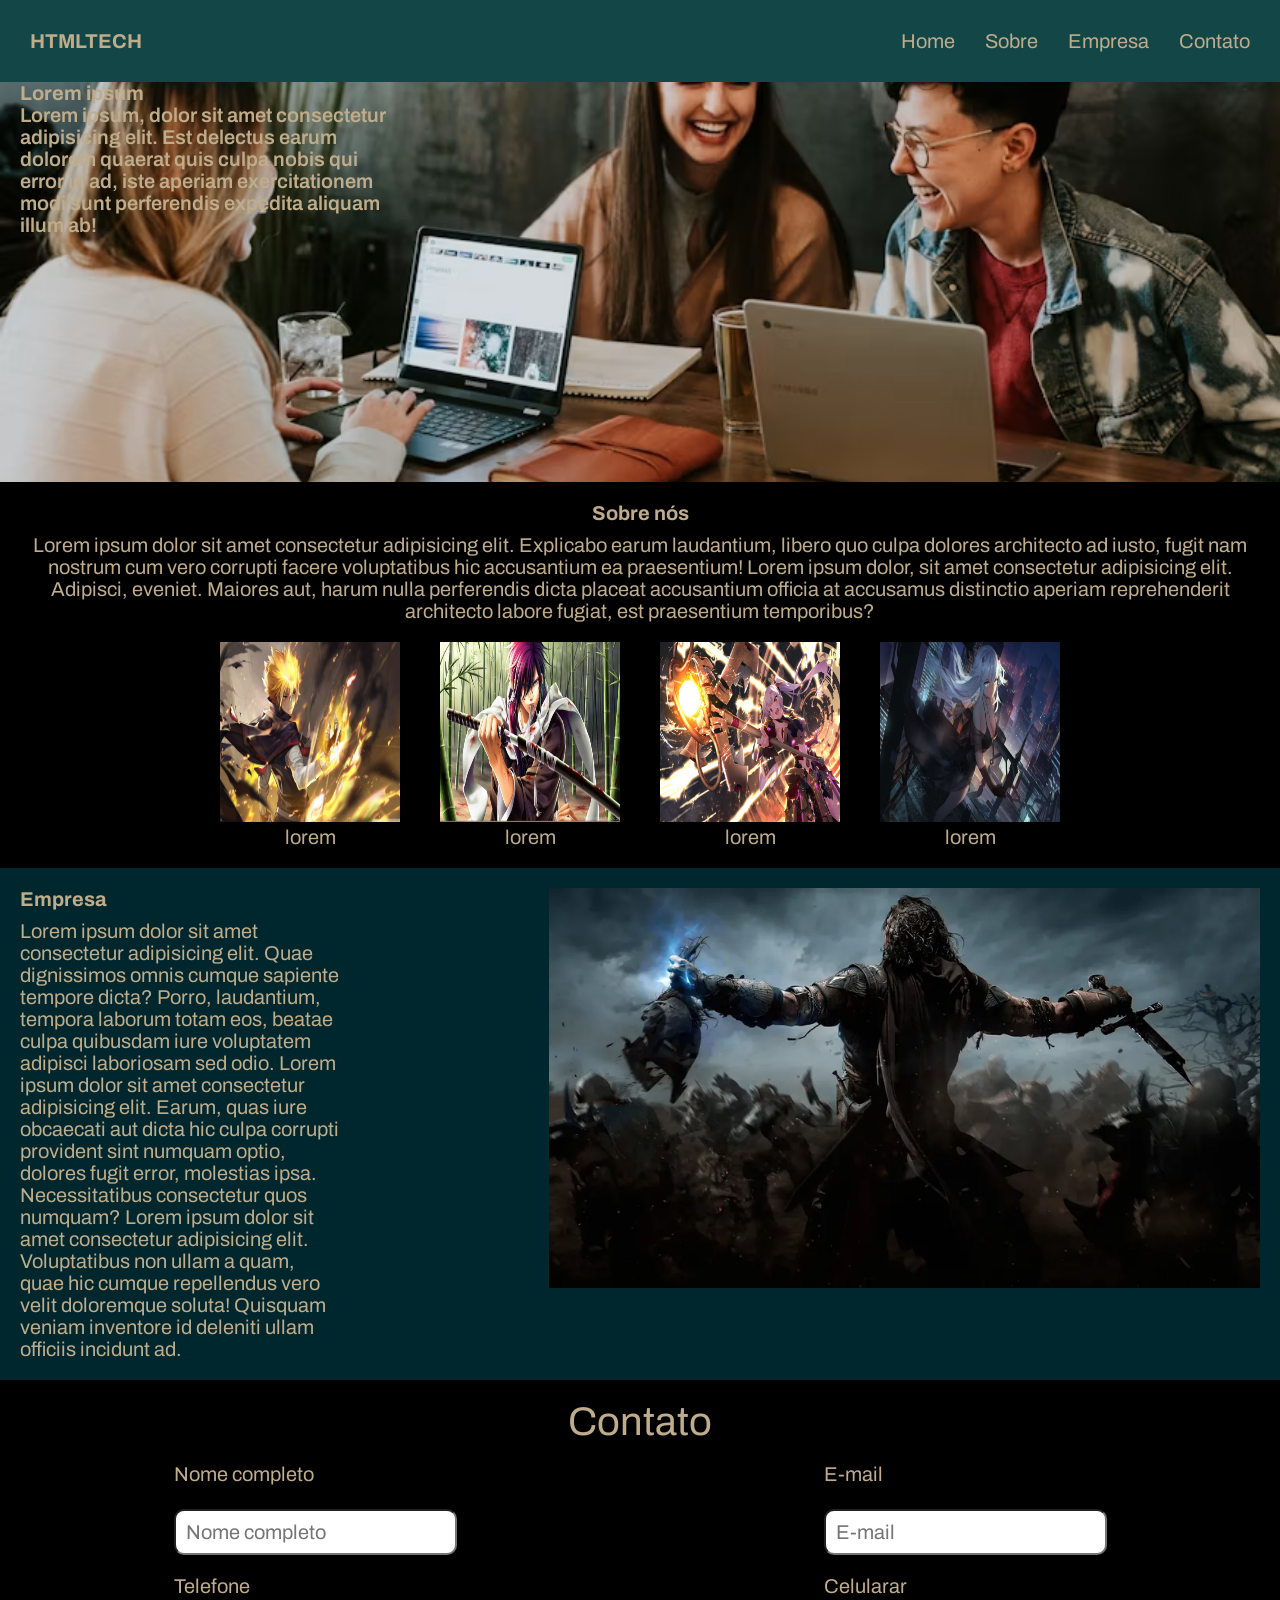
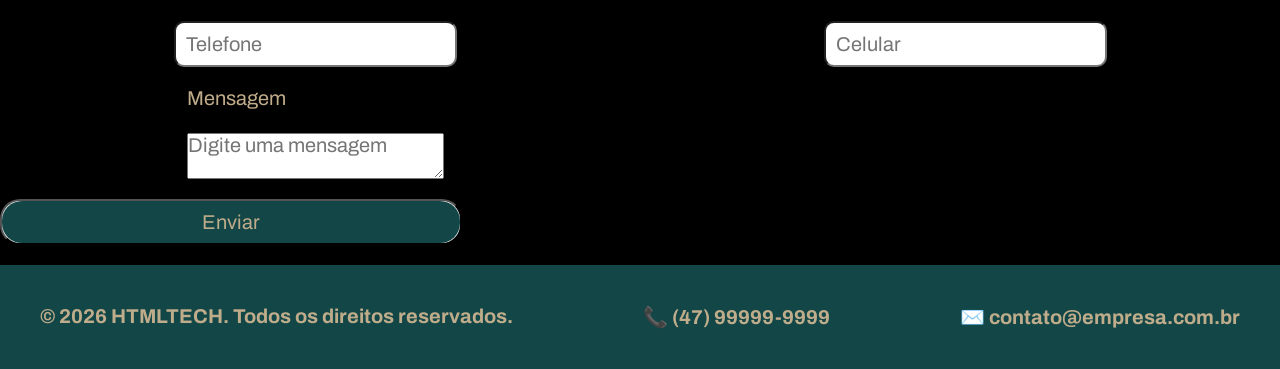
==== index.html @ c2f8fd4a "finalizado" ====
<!DOCTYPE html>
<html lang="en">

<head>
    <meta charset="UTF-8">
    <meta name="viewport" content="width=device-width, initial-scale=1.0">
    <link rel="stylesheet" href="style.css">
    <link rel="preconnect" href="https://fonts.googleapis.com">
    <link rel="preconnect" href="https://fonts.gstatic.com" crossorigin>
    <link
        href="https://fonts.googleapis.com/css2?family=Archivo:ital,wght@0,100..900;1,100..900&family=Poppins:wght@400;700&display=swap"
        rel="stylesheet">
    <title>Site teste</title>
</head>

<body>

    <header class="responsivo">

        <h1>
            <a href="#">HTMLTECH</a>
        </h1>

        <nav>
            <ul class="menu">
                <li><a href="#">Home</a></li>
                <li><a href="#">Sobre</a></li>
                <li><a href="#">Empresa</a></li>
                <li><a href="#">Contato</a></li>
            </ul>
        </nav>

    </header>

    <main class="responsivo">
        <section class="conteudo-inicial">
            <div class="text-principal">
                <h2>Lorem ipsum</h2>
                <p>
                    Lorem ipsum, dolor sit amet consectetur adipisicing elit. Est delectus earum dolorem quaerat quis
                    culpa nobis qui error in ad, iste aperiam exercitationem modi sunt perferendis expedita aliquam
                    illum ab!
                </p>
            </div>
        </section>

        <section class="responsivo">
            <div class="texto-sobre">
                <h3>Sobre nós</h3>
                <p>
                    Lorem ipsum dolor sit amet consectetur adipisicing elit. Explicabo earum laudantium, libero quo
                    culpa dolores architecto ad iusto, fugit nam nostrum cum vero corrupti facere voluptatibus hic
                    accusantium ea praesentium!
                    Lorem ipsum dolor, sit amet consectetur adipisicing elit. Adipisci, eveniet. Maiores aut, harum
                    nulla perferendis dicta placeat accusantium officia at accusamus distinctio aperiam reprehenderit
                    architecto labore fugiat, est praesentium temporibus?
                </p>
            </div>
            <div class="cards">

                <div>
                    <img src="img/img-1 (11).jpg" alt="">
                    <p>lorem</p>
                </div>

                <div>
                    <img src="img/img-1 (12).jpg" alt="">
                    <p>lorem</p>
                </div>
                <div>
                    <img src="img/img-1 (13).jpg" alt="">
                    <p>lorem</p>
                </div>
                <div>
                    <img src="img/img-1 (10).webp" alt="">
                    <p>lorem</p>
                </div>
            </div>
        </section>

        <section class="empresa responsivo">
            <div>
                <h3>Empresa</h3>
                <p>
                    Lorem ipsum dolor sit amet consectetur adipisicing elit. Quae dignissimos omnis cumque sapiente
                    tempore dicta? Porro, laudantium, tempora laborum totam eos, beatae culpa quibusdam iure voluptatem
                    adipisci laboriosam sed odio.
                    Lorem ipsum dolor sit amet consectetur adipisicing elit. Earum, quas iure obcaecati aut dicta hic
                    culpa corrupti provident sint numquam optio, dolores fugit error, molestias ipsa. Necessitatibus
                    consectetur quos numquam?
                    Lorem ipsum dolor sit amet consectetur adipisicing elit. Voluptatibus non ullam a quam, quae hic
                    cumque repellendus vero velit doloremque soluta! Quisquam veniam inventore id deleniti ullam
                    officiis incidunt ad.
                </p>
            </div>
            <img src="img/img-1 (4).webp" alt="">
        </section>

        <section class="contato responsivo">

            <form action="" method="post" enctype="multipart/form-data">

                <fieldset>

                    <legend>
                        Contato
                    </legend>

                    <div class="infos">
                        <div class="grid">
                            <label for="name">Nome completo</label>
                            <input type="text" name="name" id="name" placeholder="Nome completo">
                        </div>

                        <div class="grid">
                            <label for="email">E-mail</label>
                            <input type="email" name="email" id="email" placeholder="E-mail">
                        </div>

                        <div class="grid">
                            <label for="phone">Telefone</label>
                            <input type="number" name="phone" id="phone" placeholder="Telefone">
                        </div>

                        <div class="grid">
                            <label for="smartphone">Celularar</label>
                            <input type="number" name="smartphone" id="smartphone" placeholder="Celular">
                        </div>

                        <div class="grid area-message">
                            <label for="message">Mensagem</label>
                            <textarea name="message" id="message" placeholder="Digite uma mensagem"></textarea>
                        </div>

                    </div>

                    <button class="button">
                       <a href="#">Enviar</a> 
                    </button>

                </fieldset>
            </form>
        </section>
    </main>

    <footer class="footer">
        <h4>© 2026 HTMLTECH. Todos os direitos reservados.</h4>

        <h4>📞 (47) 99999-9999</h4>

        <h4>✉️ contato@empresa.com.br</h4>
    </footer>
</body>

</html>
---- style.css ----
@import url(global.css);
@import url(header.css);
@import url(main.css);
@import url(section.css);
@import url(footer.css);
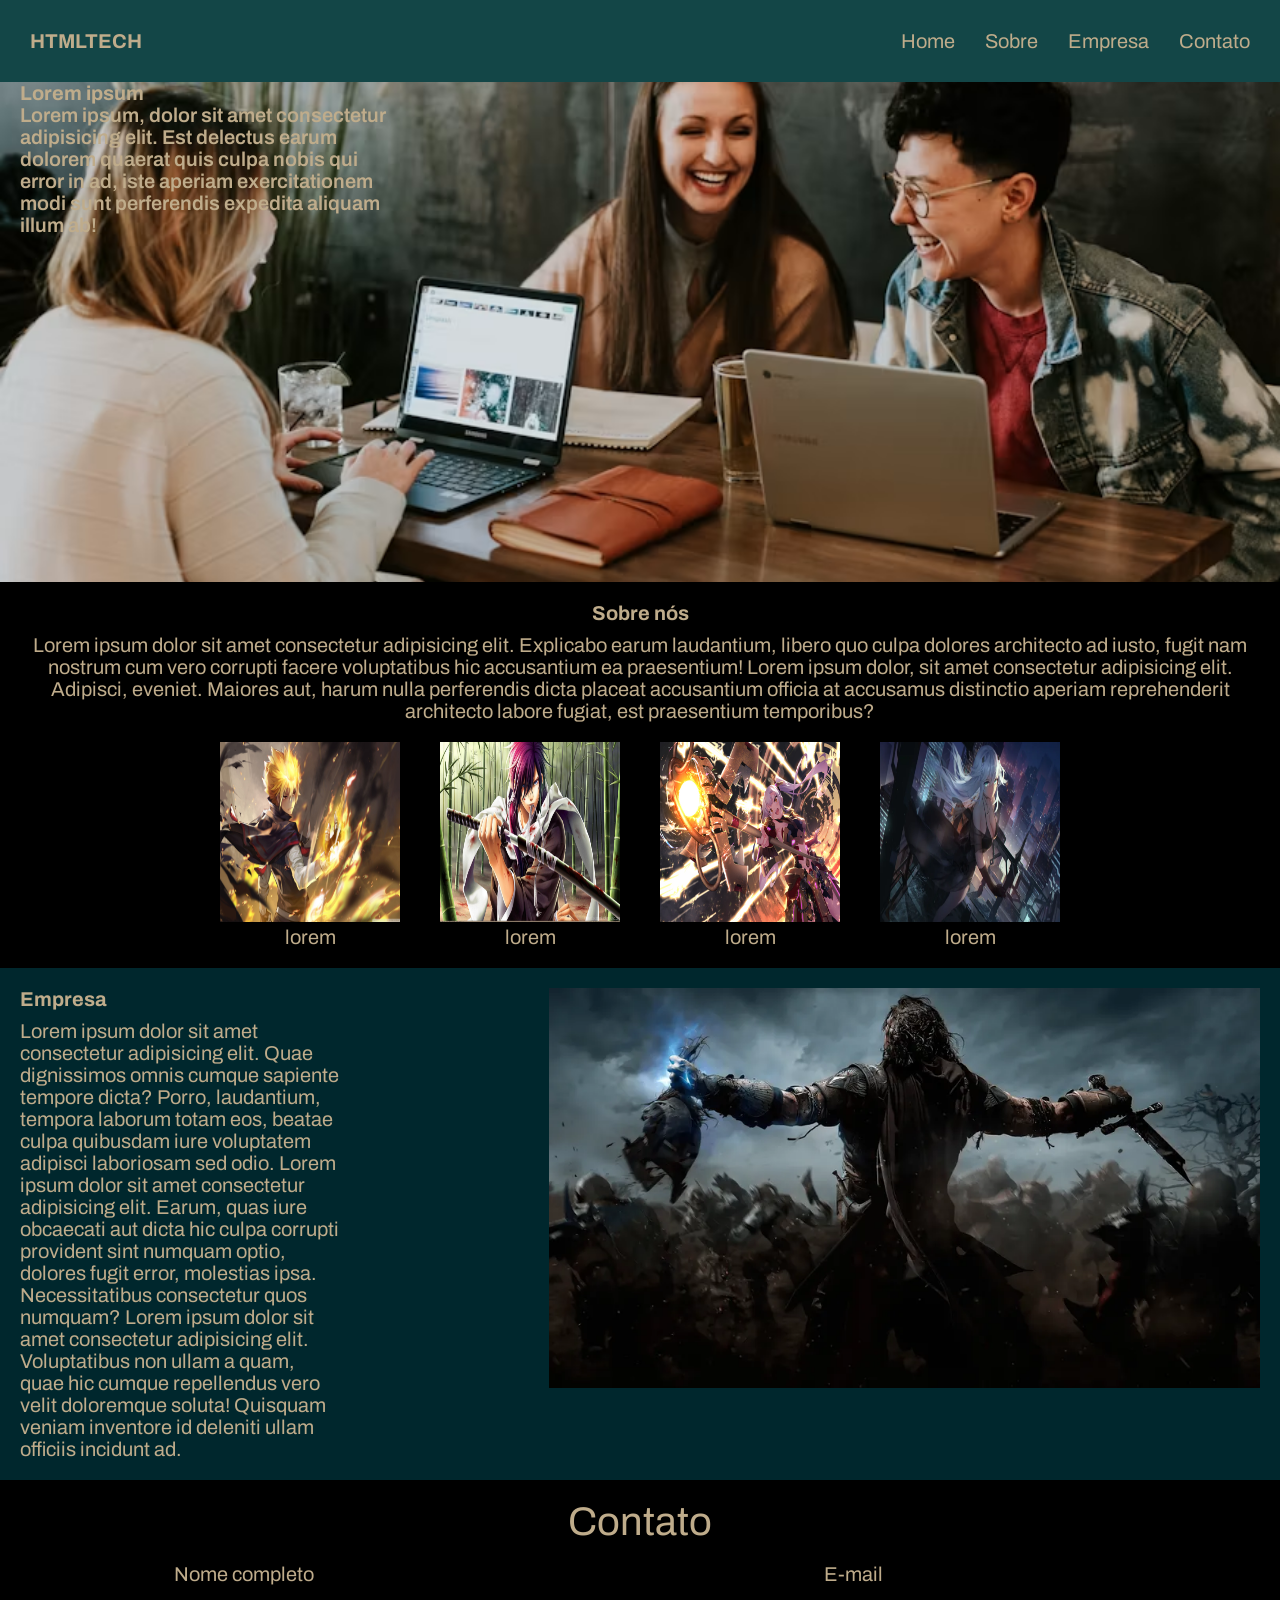
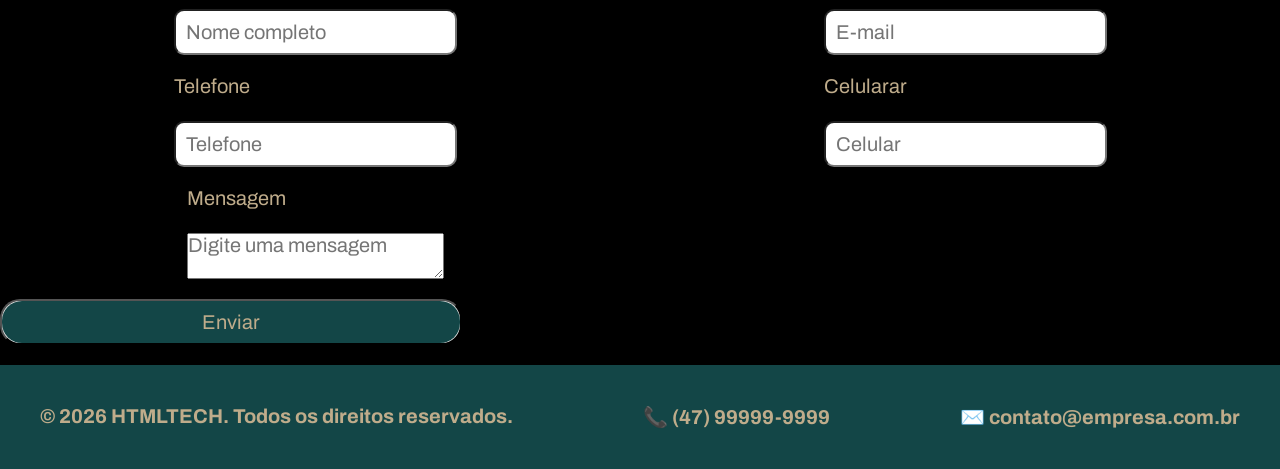
==== commit fa34f445: "footer" ====
--- a/index.html
+++ b/index.html
@@ -143,7 +143,7 @@
         </section>
     </main>
 
-    <footer class="footer">
+    <footer class="footer responsivo">
         <h4>© 2026 HTMLTECH. Todos os direitos reservados.</h4>
 
         <h4>📞 (47) 99999-9999</h4>
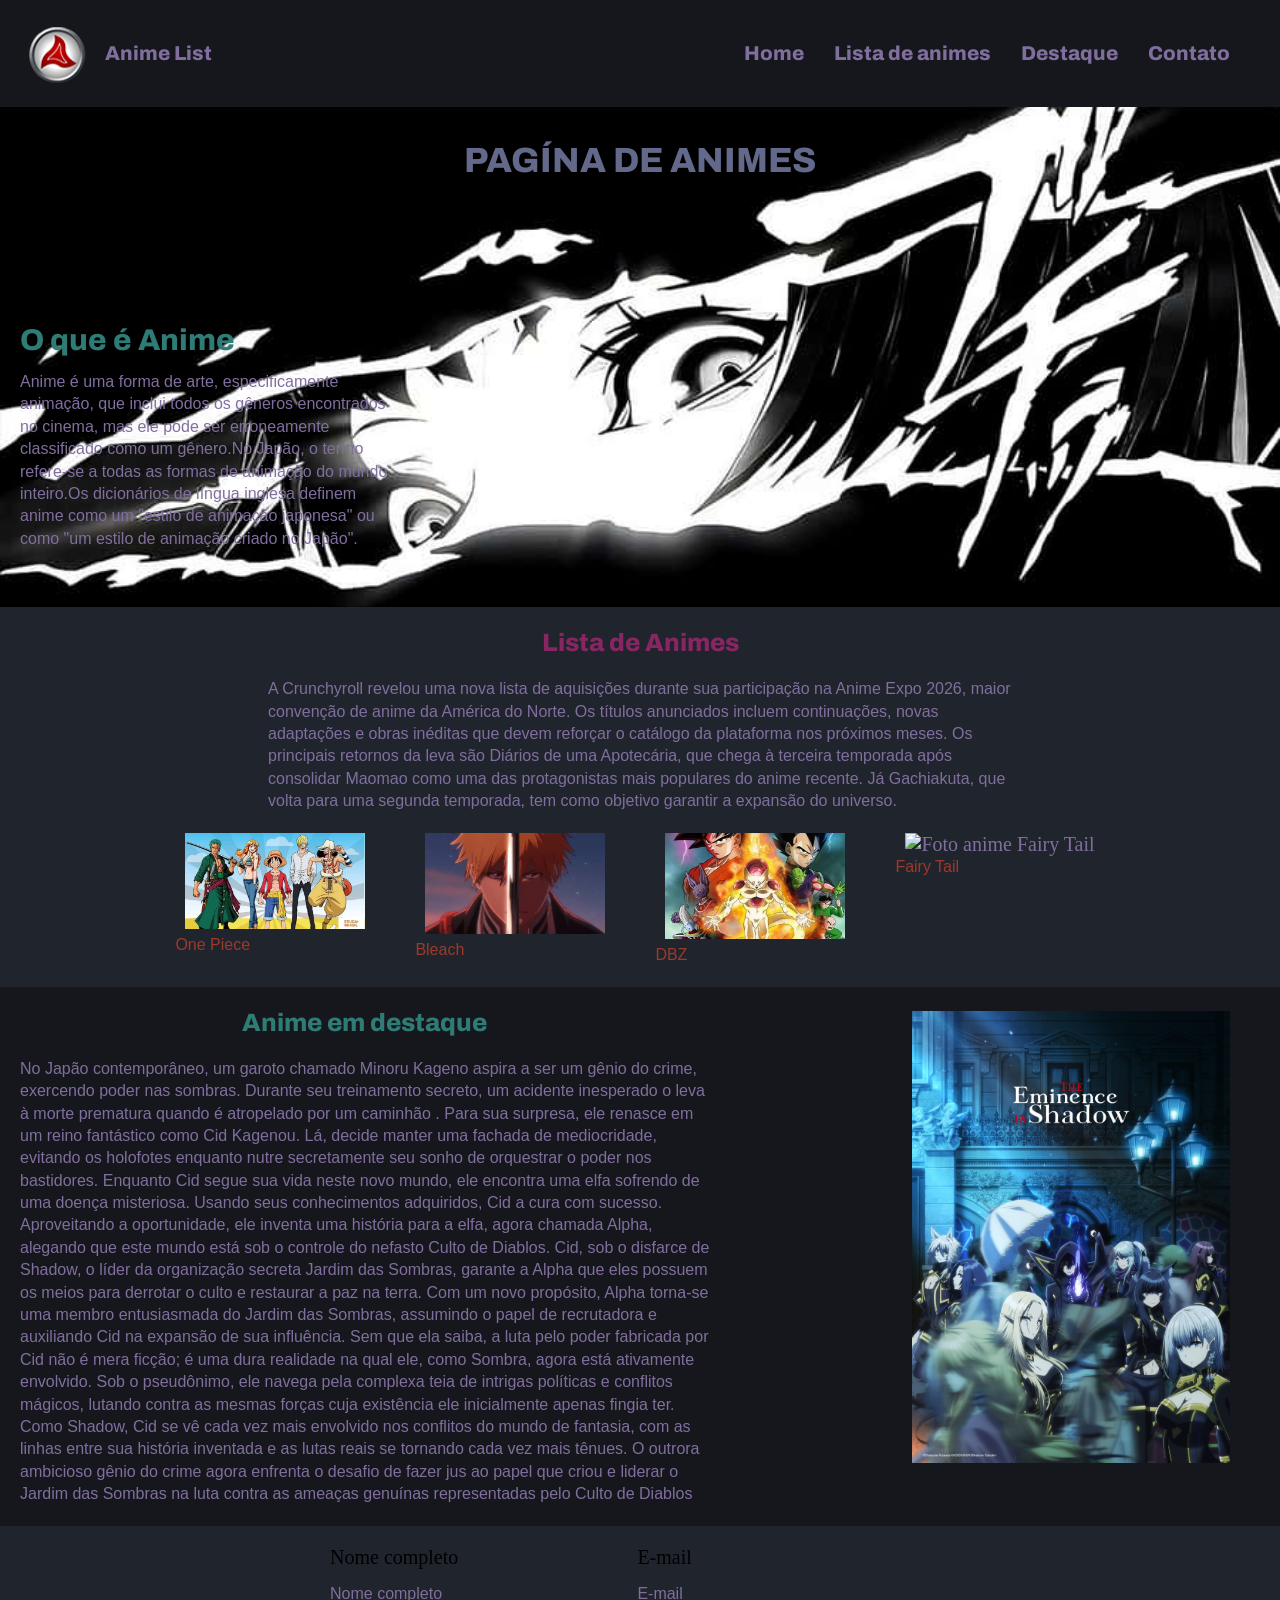
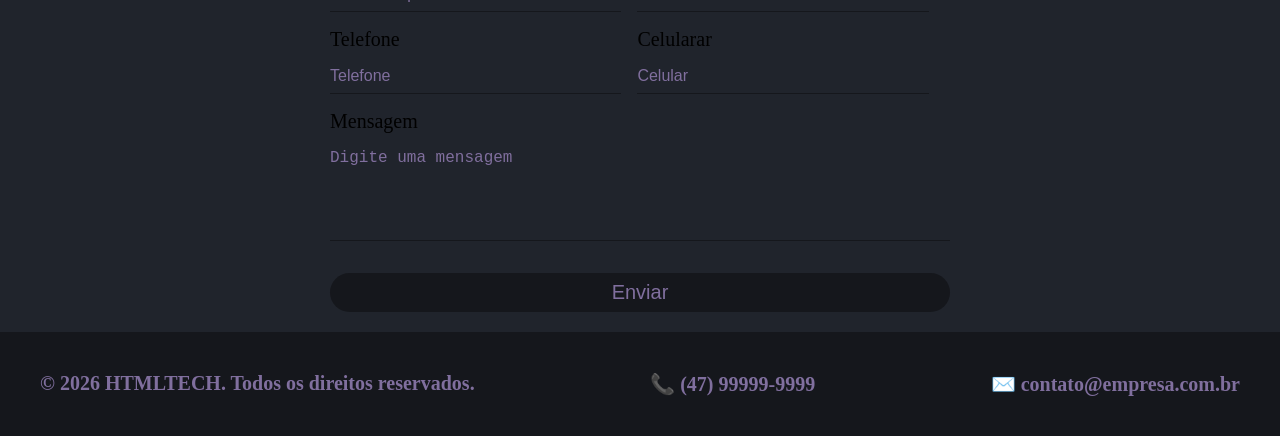
==== commit 28a38cc4: "atualizacao" ====
--- a/index.html
+++ b/index.html
@@ -1,5 +1,5 @@
 <!DOCTYPE html>
-<html lang="en">
+<html lang="pt-br">
 
 <head>
     <meta charset="UTF-8">
@@ -10,140 +10,164 @@
     <link
         href="https://fonts.googleapis.com/css2?family=Archivo:ital,wght@0,100..900;1,100..900&family=Poppins:wght@400;700&display=swap"
         rel="stylesheet">
+    <link rel="preconnect" href="https://fonts.googleapis.com">
+    <link rel="preconnect" href="https://fonts.gstatic.com" crossorigin>
+    <link
+        href="https://fonts.googleapis.com/css2?family=Archivo:ital,wght@0,100..900;1,100..900&family=Poppins:wght@400;700&display=swap"
+        rel="stylesheet">
     <title>Site teste</title>
 </head>
 
 <body>
 
-    <header class="responsivo">
+       <header class="mobile container">
 
-        <h1>
-            <a href="#">HTMLTECH</a>
-        </h1>
+        <span>
+            <img src="img/logo.png" alt="Logo">
+            <a href="#">Anime List</a>
+        </span>
 
         <nav>
-            <ul class="menu">
-                <li><a href="#">Home</a></li>
-                <li><a href="#">Sobre</a></li>
-                <li><a href="#">Empresa</a></li>
-                <li><a href="#">Contato</a></li>
+            <ul class="menu container">
+                <li><a href="index.html">Home</a></li>
+                <li><a href="index.html">Lista de animes</a></li>
+                <li><a href="index.html">Destaque</a></li>
+                <li><a href="index.html">Contato</a></li>
             </ul>
         </nav>
 
     </header>
 
-    <main class="responsivo">
-        <section class="conteudo-inicial">
-            <div class="text-principal">
-                <h2>Lorem ipsum</h2>
+    <main class="mobile">
+
+        <section class="initial-main container">
+
+            <h1>
+                Pagína de Animes
+            </h1>
+
+            <div class="content-initial">
+                <h2>O que é Anime</h2>
                 <p>
-                    Lorem ipsum, dolor sit amet consectetur adipisicing elit. Est delectus earum dolorem quaerat quis
-                    culpa nobis qui error in ad, iste aperiam exercitationem modi sunt perferendis expedita aliquam
-                    illum ab!
+                    Anime é uma forma de arte, especificamente animação, que inclui todos os gêneros encontrados no
+                    cinema, mas ele pode ser erroneamente classificado como um gênero.No Japão, o termo refere-se a
+                    todas as formas de animação do mundo inteiro.Os dicionários de língua inglesa definem anime como um
+                    "estilo de animação japonesa" ou como "um estilo de animação criado no Japão".
                 </p>
             </div>
         </section>
 
-        <section class="responsivo">
-            <div class="texto-sobre">
-                <h3>Sobre nós</h3>
+        <section class="mobile">
+            <div class="about container">
+                <h3>Lista de Animes</h3>
                 <p>
-                    Lorem ipsum dolor sit amet consectetur adipisicing elit. Explicabo earum laudantium, libero quo
-                    culpa dolores architecto ad iusto, fugit nam nostrum cum vero corrupti facere voluptatibus hic
-                    accusantium ea praesentium!
-                    Lorem ipsum dolor, sit amet consectetur adipisicing elit. Adipisci, eveniet. Maiores aut, harum
-                    nulla perferendis dicta placeat accusantium officia at accusamus distinctio aperiam reprehenderit
-                    architecto labore fugiat, est praesentium temporibus?
+                    A Crunchyroll revelou uma nova lista de aquisições durante sua participação na Anime Expo 2026,
+                    maior convenção de anime da América do Norte. Os títulos anunciados incluem continuações, novas
+                    adaptações e obras inéditas que devem reforçar o catálogo da plataforma nos próximos meses.
+
+                    Os principais retornos da leva são Diários de uma Apotecária, que chega à terceira temporada após
+                    consolidar Maomao como uma das protagonistas mais populares do anime recente. Já Gachiakuta, que
+                    volta para uma segunda temporada, tem como objetivo garantir a expansão do universo.
                 </p>
             </div>
             <div class="cards">
 
                 <div>
-                    <img src="img/img-1 (11).jpg" alt="">
-                    <p>lorem</p>
+                    <a href="anime-1.html">
+                        <img src="img/img/img-01.jpg" alt="Foto anime One Piece">
+                    </a>
+                    <p>One Piece</p>
                 </div>
 
                 <div>
-                    <img src="img/img-1 (12).jpg" alt="">
-                    <p>lorem</p>
+                    <a href="anime-2.html">
+                        <img src="img/img/img-02.jpg" alt="Foto anime Bleach">
+                    </a>
+                    <p>Bleach</p>
                 </div>
                 <div>
-                    <img src="img/img-1 (13).jpg" alt="">
-                    <p>lorem</p>
+                    <a href="anime-3.html" target="_blank">
+                        <img src="img/img/img-03.jpg" alt="Foto anime DBZ">
+                    </a>
+                    <p>DBZ</p>
                 </div>
                 <div>
-                    <img src="img/img-1 (10).webp" alt="">
-                    <p>lorem</p>
+                    <a href="anime-4.html" target="_blank">
+                        <img src="img/img/img-04.jpg" alt="Foto anime Fairy Tail">
+                    </a>
+                    <p>Fairy Tail</p>
                 </div>
             </div>
         </section>
 
-        <section class="empresa responsivo">
+        <section class="mobile container prominence ">
             <div>
-                <h3>Empresa</h3>
+                <h3>Anime em destaque</h3>
                 <p>
-                    Lorem ipsum dolor sit amet consectetur adipisicing elit. Quae dignissimos omnis cumque sapiente
-                    tempore dicta? Porro, laudantium, tempora laborum totam eos, beatae culpa quibusdam iure voluptatem
-                    adipisci laboriosam sed odio.
-                    Lorem ipsum dolor sit amet consectetur adipisicing elit. Earum, quas iure obcaecati aut dicta hic
-                    culpa corrupti provident sint numquam optio, dolores fugit error, molestias ipsa. Necessitatibus
-                    consectetur quos numquam?
-                    Lorem ipsum dolor sit amet consectetur adipisicing elit. Voluptatibus non ullam a quam, quae hic
-                    cumque repellendus vero velit doloremque soluta! Quisquam veniam inventore id deleniti ullam
-                    officiis incidunt ad.
+                    No Japão contemporâneo, um garoto chamado Minoru Kageno aspira a ser um gênio do crime, exercendo
+                    poder nas sombras. Durante seu treinamento secreto, um acidente inesperado o leva à morte prematura
+                    quando é atropelado por um caminhão . Para sua surpresa, ele renasce em um reino fantástico como Cid
+                    Kagenou. Lá, decide manter uma fachada de mediocridade, evitando os holofotes enquanto nutre
+                    secretamente seu sonho de orquestrar o poder nos bastidores.
+                    Enquanto Cid segue sua vida neste novo mundo, ele encontra uma elfa sofrendo de uma doença
+                    misteriosa. Usando seus conhecimentos adquiridos, Cid a cura com sucesso. Aproveitando a
+                    oportunidade, ele inventa uma história para a elfa, agora chamada Alpha, alegando que este mundo
+                    está sob o controle do nefasto Culto de Diablos. Cid, sob o disfarce de Shadow, o líder da
+                    organização secreta Jardim das Sombras, garante a Alpha que eles possuem os meios para derrotar o
+                    culto e restaurar a paz na terra.
+                    Com um novo propósito, Alpha torna-se uma membro entusiasmada do Jardim das Sombras, assumindo o
+                    papel de recrutadora e auxiliando Cid na expansão de sua influência. Sem que ela saiba, a luta pelo
+                    poder fabricada por Cid não é mera ficção; é uma dura realidade na qual ele, como Sombra, agora está
+                    ativamente envolvido. Sob o pseudônimo, ele navega pela complexa teia de intrigas políticas e
+                    conflitos mágicos, lutando contra as mesmas forças cuja existência ele inicialmente apenas fingia
+                    ter.
+                    Como Shadow, Cid se vê cada vez mais envolvido nos conflitos do mundo de fantasia, com as linhas
+                    entre sua história inventada e as lutas reais se tornando cada vez mais tênues. O outrora ambicioso
+                    gênio do crime agora enfrenta o desafio de fazer jus ao papel que criou e liderar o Jardim das
+                    Sombras na luta contra as ameaças genuínas representadas pelo Culto de Diablos
                 </p>
             </div>
-            <img src="img/img-1 (4).webp" alt="">
+            <img src="img/img/img-prominence.jpg" alt="Foto da empresa">
         </section>
 
-        <section class="contato responsivo">
+        <section class="mobile container contact">
 
-            <form action="" method="post" enctype="multipart/form-data">
 
-                <fieldset>
+            <form class="contact-form" method="post" enctype="multipart/form-data">
 
-                    <legend>
-                        Contato
-                    </legend>
+                <label>
+                    <span>Nome completo</span>
+                    <input type="text" placeholder="Nome completo">
+                </label>
 
-                    <div class="infos">
-                        <div class="grid">
-                            <label for="name">Nome completo</label>
-                            <input type="text" name="name" id="name" placeholder="Nome completo">
-                        </div>
+                <label>
+                    <span>E-mail</span>
+                    <input type="email" placeholder="E-mail">
+                </label>
 
-                        <div class="grid">
-                            <label for="email">E-mail</label>
-                            <input type="email" name="email" id="email" placeholder="E-mail">
-                        </div>
+                <label>
+                    <span>Telefone</span>
+                    <input type="number" placeholder="Telefone">
+                </label>
 
-                        <div class="grid">
-                            <label for="phone">Telefone</label>
-                            <input type="number" name="phone" id="phone" placeholder="Telefone">
-                        </div>
+                <label>
+                    <span>Celularar</span>
+                    <input type="text" id="smartphone" placeholder="Celular">
+                </label>
 
-                        <div class="grid">
-                            <label for="smartphone">Celularar</label>
-                            <input type="number" name="smartphone" id="smartphone" placeholder="Celular">
-                        </div>
+                <label class="message">
+                    <span>Mensagem</span>
+                    <textarea placeholder="Digite uma mensagem"></textarea>
+                </label>
 
-                        <div class="grid area-message">
-                            <label for="message">Mensagem</label>
-                            <textarea name="message" id="message" placeholder="Digite uma mensagem"></textarea>
-                        </div>
 
-                    </div>
 
-                    <button class="button">
-                       <a href="#">Enviar</a> 
-                    </button>
-
-                </fieldset>
+                <button>Enviar</button>
             </form>
         </section>
     </main>
 
-    <footer class="footer responsivo">
+    <footer class="mobile">
         <h4>© 2026 HTMLTECH. Todos os direitos reservados.</h4>
 
         <h4>📞 (47) 99999-9999</h4>
--- a/style.css
+++ b/style.css
@@ -2,4 +2,6 @@
 @import url(header.css);
 @import url(main.css);
 @import url(section.css);
-@import url(footer.css);+@import url(footer.css);
+@import url(container.css);
+@import url(mobile.css);
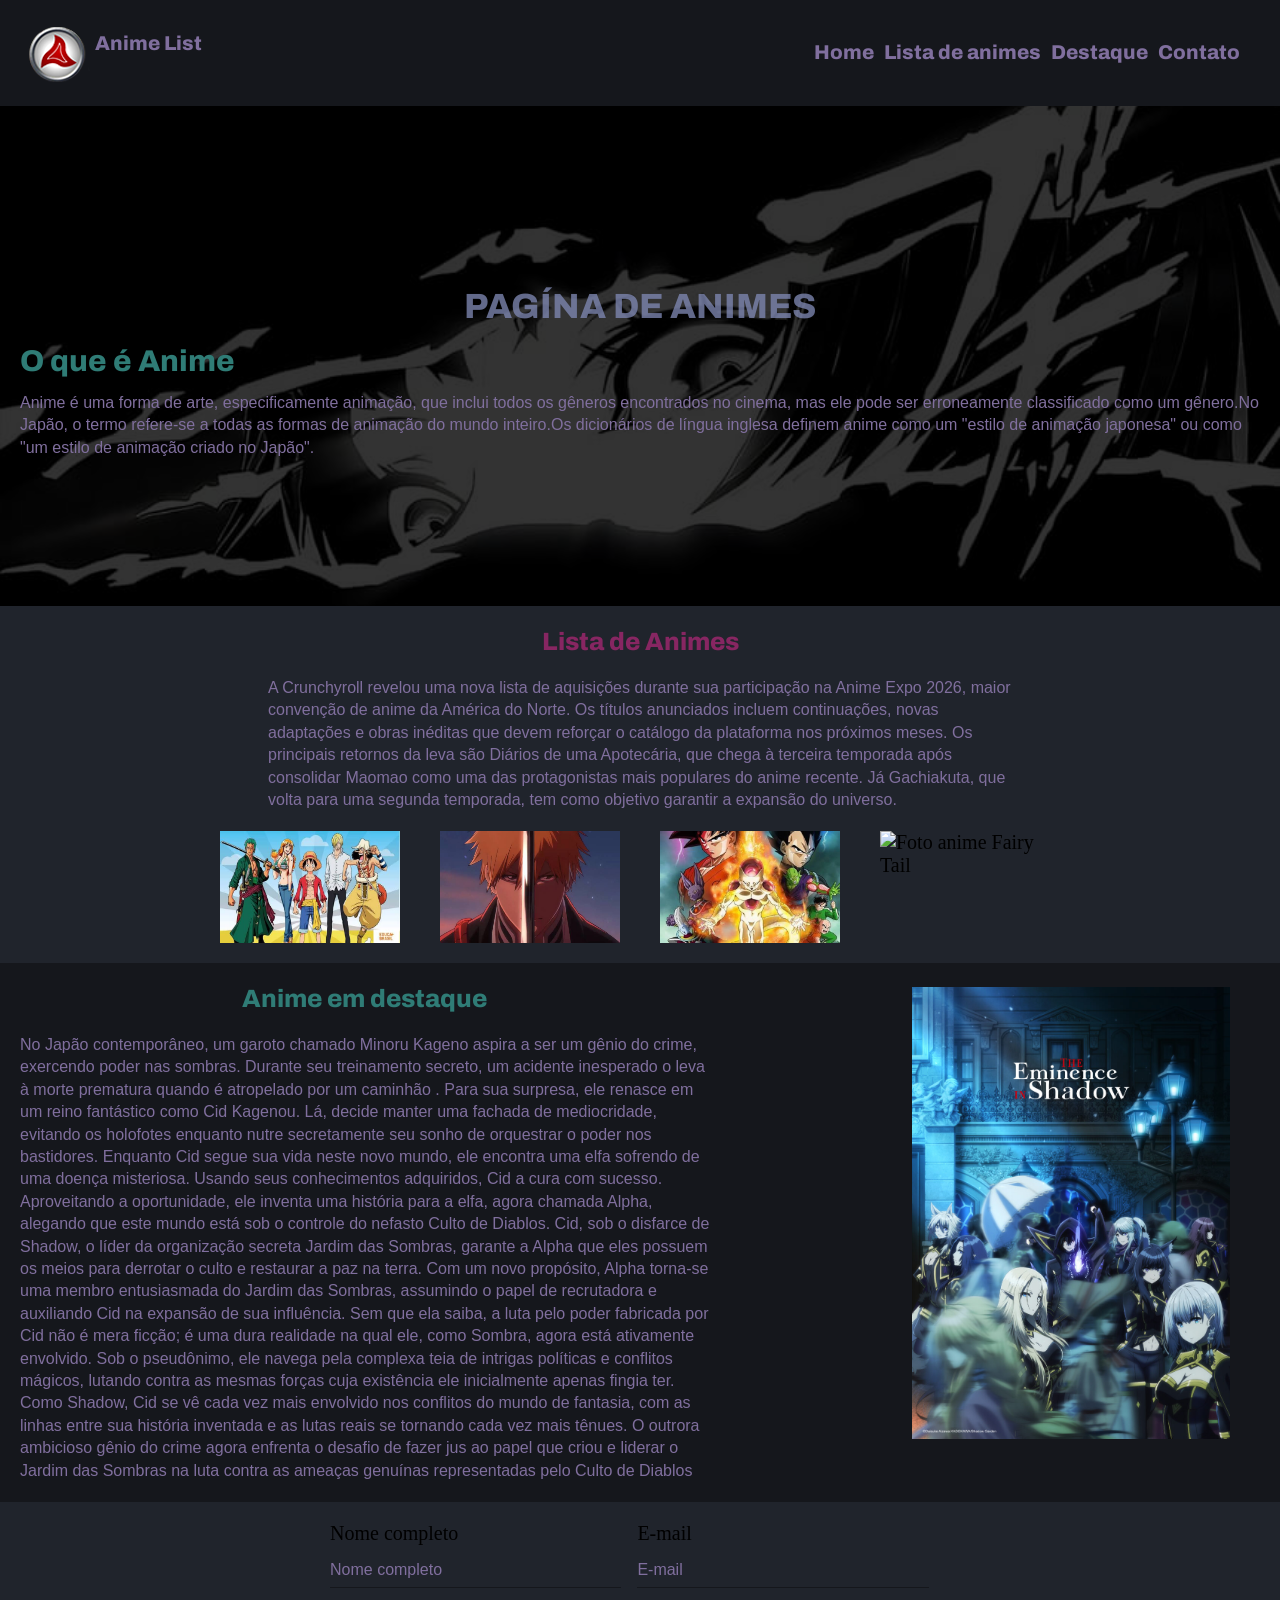
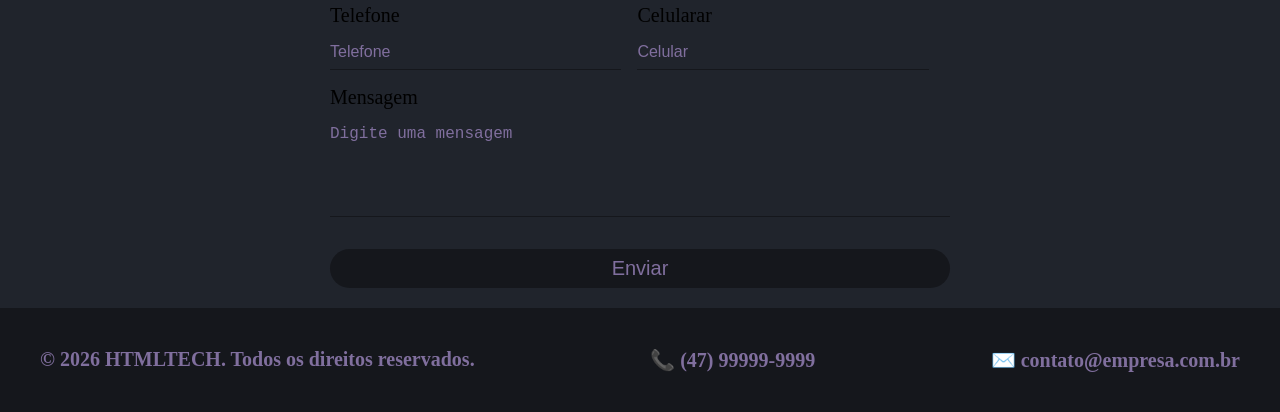
==== commit 72d2030b: "header" ====
--- a/index.html
+++ b/index.html
@@ -20,7 +20,7 @@
 
 <body>
 
-       <header class="mobile container">
+    <header class="mobile container">
 
         <span>
             <img src="img/logo.png" alt="Logo">
@@ -30,9 +30,9 @@
         <nav>
             <ul class="menu container">
                 <li><a href="index.html">Home</a></li>
-                <li><a href="index.html">Lista de animes</a></li>
-                <li><a href="index.html">Destaque</a></li>
-                <li><a href="index.html">Contato</a></li>
+                <li><a href="#anime-list">Lista de animes</a></li>
+                <li><a href="#prominence">Destaque</a></li>
+                <li><a href="#contact">Contato</a></li>
             </ul>
         </nav>
 
@@ -40,13 +40,16 @@
 
     <main class="mobile">
 
-        <section class="initial-main container">
+        <section class="initial-main">
 
-            <h1>
-                Pagína de Animes
-            </h1>
+
 
             <div class="content-initial">
+
+                <h1>
+                    Pagína de Animes
+                </h1>
+
                 <h2>O que é Anime</h2>
                 <p>
                     Anime é uma forma de arte, especificamente animação, que inclui todos os gêneros encontrados no
@@ -70,37 +73,46 @@
                     volta para uma segunda temporada, tem como objetivo garantir a expansão do universo.
                 </p>
             </div>
-            <div class="cards">
+            <div id="anime-list" class="cards">
 
-                <div>
-                    <a href="anime-1.html">
-                        <img src="img/img/img-01.jpg" alt="Foto anime One Piece">
+                <div class="card">
+
+                    <img src="img/img/img-01.jpg" alt="Foto anime One Piece">
+
+                    <a href="anime-1.html">One Piece
+                        
                     </a>
-                    <p>One Piece</p>
+
                 </div>
 
-                <div>
-                    <a href="anime-2.html">
-                        <img src="img/img/img-02.jpg" alt="Foto anime Bleach">
+                <div class="card">
+
+                    <img src="img/img/img-02.jpg" alt="Foto anime Bleach">
+
+                    <a href="anime-2.html">Bleach
+
                     </a>
-                    <p>Bleach</p>
                 </div>
-                <div>
-                    <a href="anime-3.html" target="_blank">
-                        <img src="img/img/img-03.jpg" alt="Foto anime DBZ">
+                <div class="card">
+
+                    <img src="img/img/img-03.jpg" alt="Foto anime DBZ">
+
+                    <a href="anime-3.html" target="_blank">DBZ
+
                     </a>
-                    <p>DBZ</p>
                 </div>
-                <div>
-                    <a href="anime-4.html" target="_blank">
-                        <img src="img/img/img-04.jpg" alt="Foto anime Fairy Tail">
+                <div class="card">
+
+                    <img src="img/img/img-04.jpg" alt="Foto anime Fairy Tail">
+
+                    <a href="anime-4.html" target="_blank">Fairy Tail
+
                     </a>
-                    <p>Fairy Tail</p>
                 </div>
             </div>
         </section>
 
-        <section class="mobile container prominence ">
+        <section id="prominence" class="mobile container prominence ">
             <div>
                 <h3>Anime em destaque</h3>
                 <p>
@@ -130,7 +142,7 @@
             <img src="img/img/img-prominence.jpg" alt="Foto da empresa">
         </section>
 
-        <section class="mobile container contact">
+        <section id="contact" class="mobile container contact">
 
 
             <form class="contact-form" method="post" enctype="multipart/form-data">
